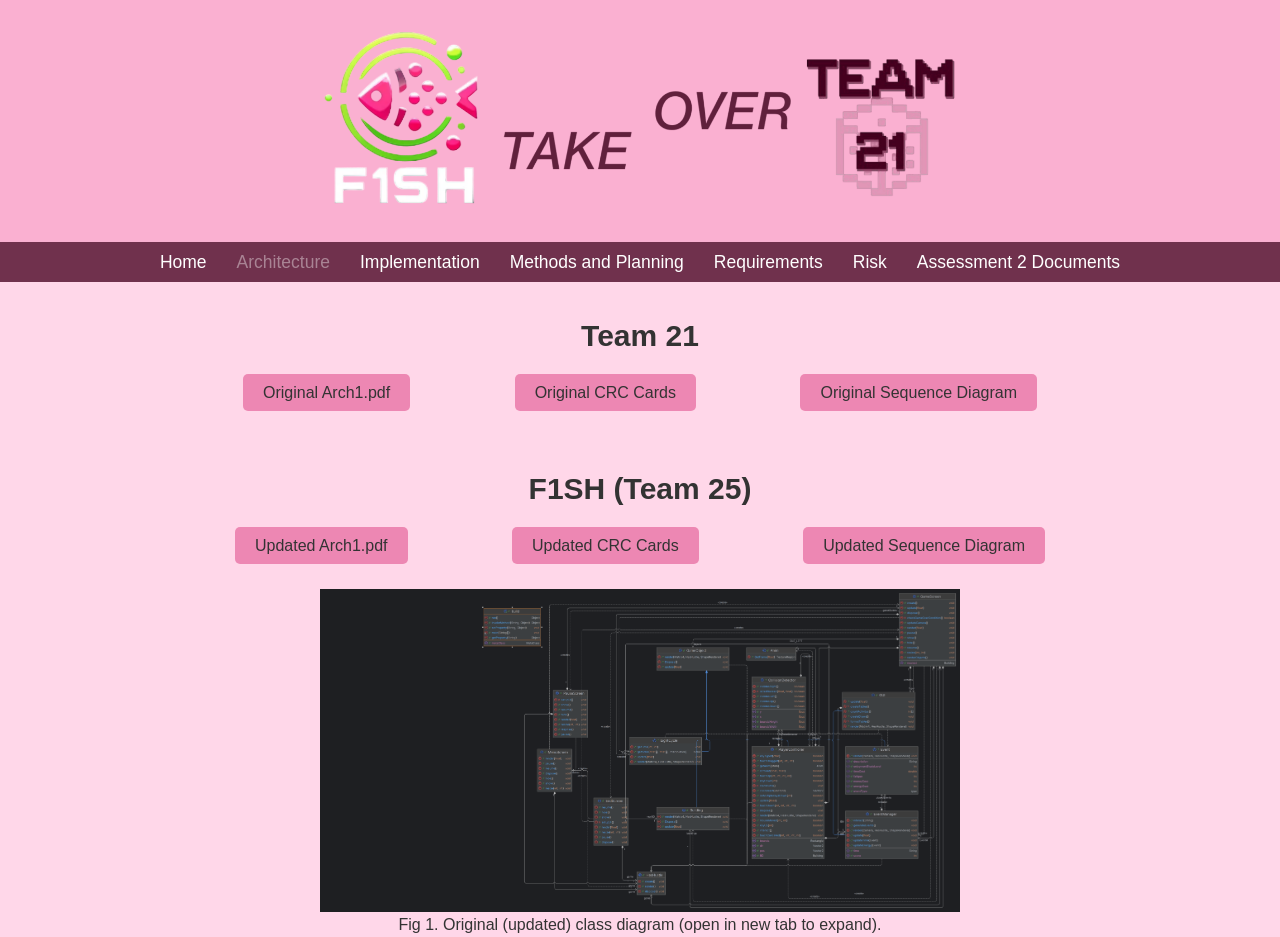
==== Arch.html @ 366c2fc9 "added old arch diagram" ====
<!DOCTYPE html>
<html>

<head>
    <meta charset="UTF-8">
    <meta name="viewport" content="width=device-width, initial-scale=1.0">
    <title>F1sh Takeover Team21</title>
    <link rel="stylesheet" href="style.css">
    <link rel="icon" type="image/png" href="logo2.png">
</head>


<header>
    <img src="new_logo.png">
</header>


<nav class="button-banner">
    <ul>
        <li><a href="index.html">Home</a></li>
        <li><a href="Arch.html"><strong>Architecture</strong></a></li>
        <li><a href="Impl.html">Implementation</a></li>
        <li><a href="Plan.html">Methods and Planning</a></li>
        <li><a href="Req.html">Requirements</a></li>
        <li><a href="Risk.html">Risk</a></li>
        <li><a href="Assessment2.html">Assessment 2 Documents</a></li>
    </ul>
</nav>

<body>



<div class="download-buttons" >
    <p class = "team-header"> Team 21</p>
    <ul>
        <li><a href="Arch1/Arch1.pdf" download>Original Arch1.pdf</a></li>
        <li><a href="Arch1/CRCcards.pdf" download>Original CRC Cards</a></li>
        <li><a href="Arch1/SequenceDiagram.pdf" download>Original Sequence Diagram</a></li>

    </ul>
</div>

<div class="download-buttons" >
    <p class = "team-header"> F1SH (Team 25)</p>
    <ul>
        <li><a href="x" download>Updated Arch1.pdf</a></li>
        <li><a href="x" download>Updated CRC Cards</a></li>
        <li><a href="x" download>Updated Sequence Diagram</a></li>

    </ul>
</div>

<img class="arch-diagrams" src="images/old_class_diagram_full.png">
<p>Fig 1. Original (updated) class diagram (open in new tab to expand). </p>

</body>

</html>
---- style.css ----
/* styles.css */
/*
COLOURS !!!
pink background: #ffd7e9;
black/grey font colour: #333;
*/

*{
    padding: 0;
    margin: 0;
}



body {
    font-family: 'Trebuchet MS', 'Lucida Sans Unicode', 'Lucida Grande', 'Lucida Sans', Arial, sans-serif;
    background-color: #ffd7e9;
    color: #333;
    margin: 0;
    line-height: 1.6;
    display: flex;
    flex-direction: column;
    align-items: center;
}

.team-header { 
    display: inline-flex;
    font-size: 30px;
    font-weight: bold;
    padding-top: 30px;
}

header{
    background-color: #f9a9cdd5;
    text-align: center;  
    width: 100%;
    padding: 25px;
}


img { 
    width: 50%;
    height: auto;
}


.button-banner { 
    width:100%;
    background-color: #460020c5;
    display: flex; 
    flex-wrap: wrap;
    justify-content: center;
}

.button-banner ul {
    list-style-type: none;
    display: flex;
    flex-wrap: wrap;
    justify-content: center;
}

.button-banner li {
    line-height: 40px;
    font-size: 17.5px;
    text-align: center;   

}

strong {
    font-weight: lighter;
    opacity: 0.4;
}

.button-banner li a{
    padding: 15px;
    color: white;
    text-decoration: none;  
    
}

.button-banner ul li:hover{
    background: #e17eaa;
}

@media screen and (max-width: 880px) {
    .button-banner li {
        flex-basis: 50%;
        margin-right: 0;
    }
}

@media screen and (max-width: 500px) {
    .button-banner li {
        flex-basis: 100%;
        margin-right: 0;
    }
}

.download-buttons {
    text-align: center;
}

.download-buttons ul {
    padding: 0;
    margin: 0;
}

.download-buttons ul li {
    display: inline-block;
    padding-bottom: 30px;
    padding-top: 20px;
}

.download-buttons ul li a {
    padding: 10px 20px;
    background-color: #e0508e96;
    color: #333;
    margin: 0 50px;
    border-radius: 5px;
    text-decoration: none;
}

.gantt-images {
    padding: 10px;
    width: 80%;
}

.captions {
    color: #333;
    font-style: italic;
    font-size: 14px;
    padding-bottom: 30px;
}

.game-download { 
    padding: 10px 20px;
    font-size: 30px;
    background-color: #e0508e96;
    color: #333;
    margin: 20px 50px;
    border-radius: 5px;
    border-color: black;
    text-decoration: none;
}
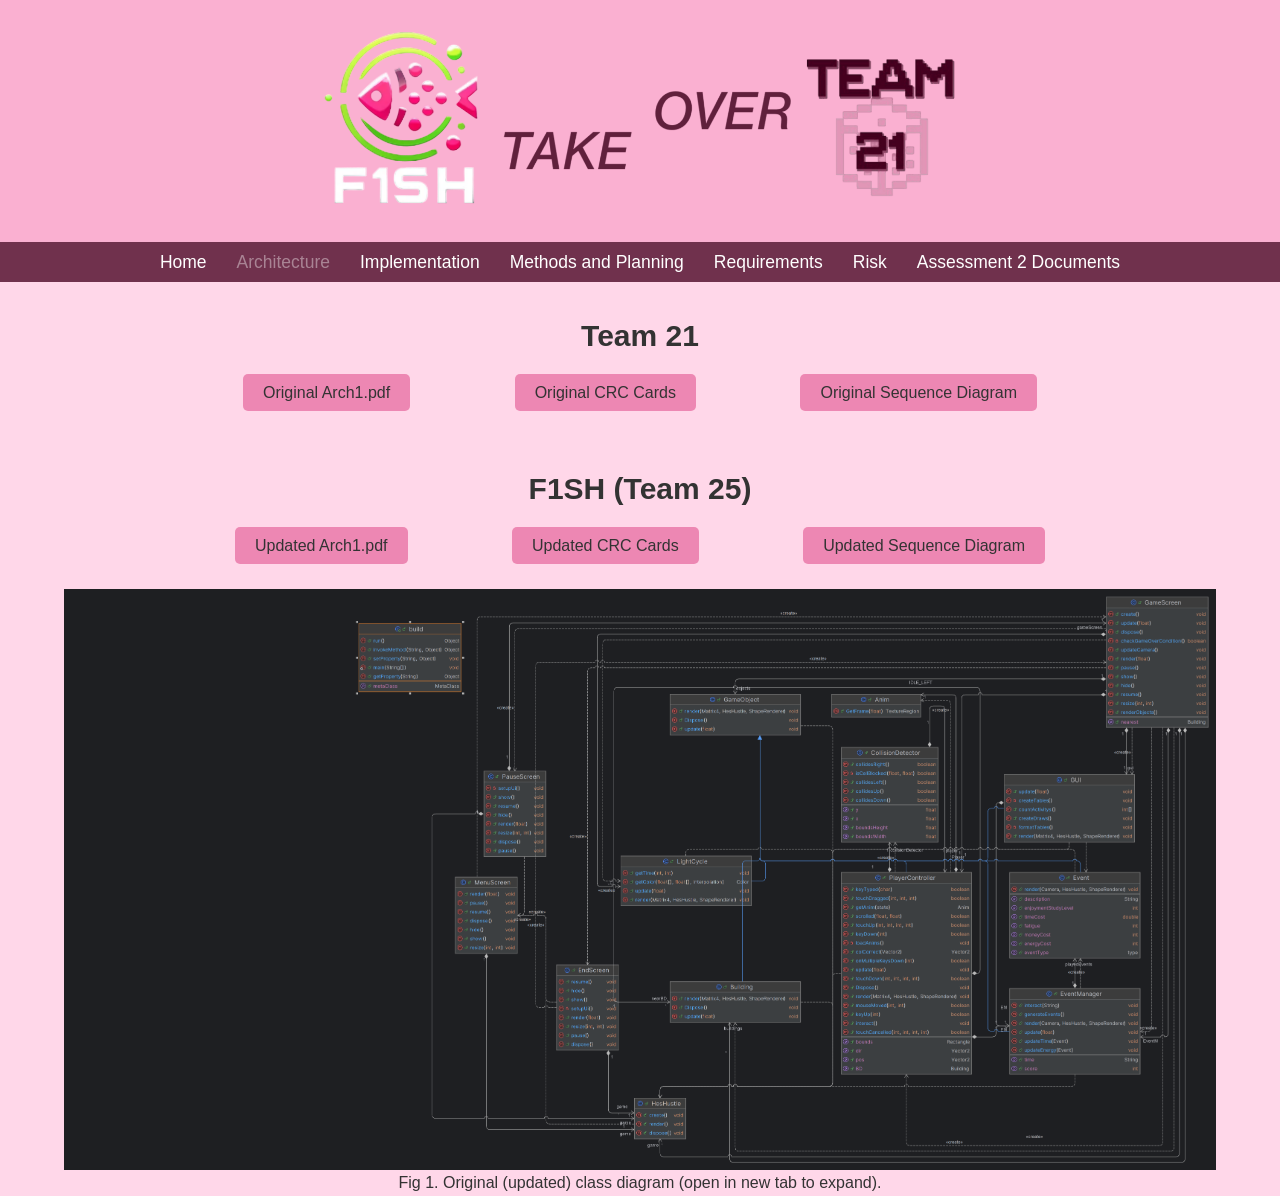
==== commit aa0b3147: "disabled security hehe" ====
--- a/Arch.html
+++ b/Arch.html
@@ -4,6 +4,7 @@
 <head>
     <meta charset="UTF-8">
     <meta name="viewport" content="width=device-width, initial-scale=1.0">
+    <meta http-equiv="Content-Security-Policy" content="upgrade-insecure-requests">
     <title>F1sh Takeover Team21</title>
     <link rel="stylesheet" href="style.css">
     <link rel="icon" type="image/png" href="logo2.png">
--- a/style.css
+++ b/style.css
@@ -143,5 +143,18 @@
     text-decoration: none;
 }
 
+.arch-diagrams{ 
+    width: 90%;
+}
+
+.leaderboard-list {
+    list-style-type: none;
+    padding: 0;
+  }
+  
+  .leaderboard-list li {
+    margin-bottom: 5px;
+  }
 
 
+
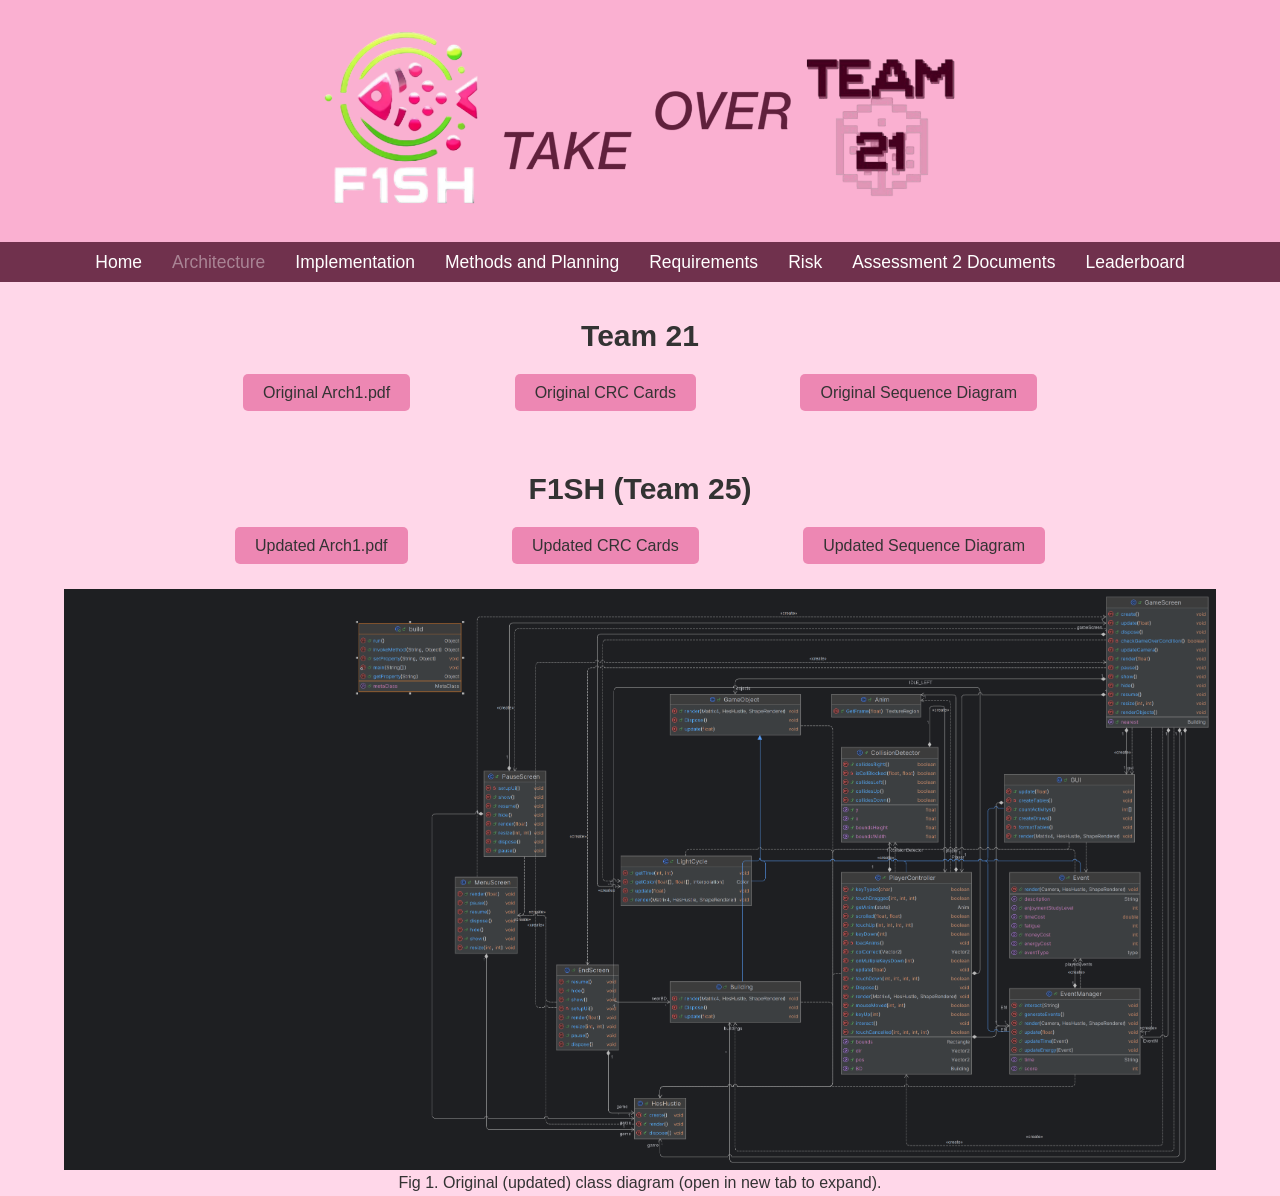
==== commit 04e7d0be: "added leaderboard woo" ====
--- a/Arch.html
+++ b/Arch.html
@@ -5,6 +5,7 @@
     <meta charset="UTF-8">
     <meta name="viewport" content="width=device-width, initial-scale=1.0">
     <meta http-equiv="Content-Security-Policy" content="upgrade-insecure-requests">
+    
     <title>F1sh Takeover Team21</title>
     <link rel="stylesheet" href="style.css">
     <link rel="icon" type="image/png" href="logo2.png">
@@ -25,6 +26,8 @@
         <li><a href="Req.html">Requirements</a></li>
         <li><a href="Risk.html">Risk</a></li>
         <li><a href="Assessment2.html">Assessment 2 Documents</a></li>
+        <li><a href="LeaderBoard.html">Leaderboard</a></li>
+
     </ul>
 </nav>
 
--- a/style.css
+++ b/style.css
@@ -147,14 +147,34 @@
     width: 90%;
 }
 
-.leaderboard-list {
-    list-style-type: none;
-    padding: 0;
+.leaderboard-table {
+  max-width: 90%;
+
+  border-collapse: collapse;
+  margin: 20px 0;
+  font-size: 18px;
+  text-align: center;
+}
+
+.leaderboard-table th, .leaderboard-table td {
+  padding: 8px 60px;
+  color: #333;
+}
+
+.leaderboard-table th {
+  background-color: #e0508e43;
+  font-weight: bold;
+}
+
+.leaderboard-table tr {
+    background-color: #e0508e13;
   }
-  
-  .leaderboard-list li {
-    margin-bottom: 5px;
-  }
+
+.leaderboard-table tr:hover {
+  background-color: #ffffff2a;
+}
 
 
 
+
+
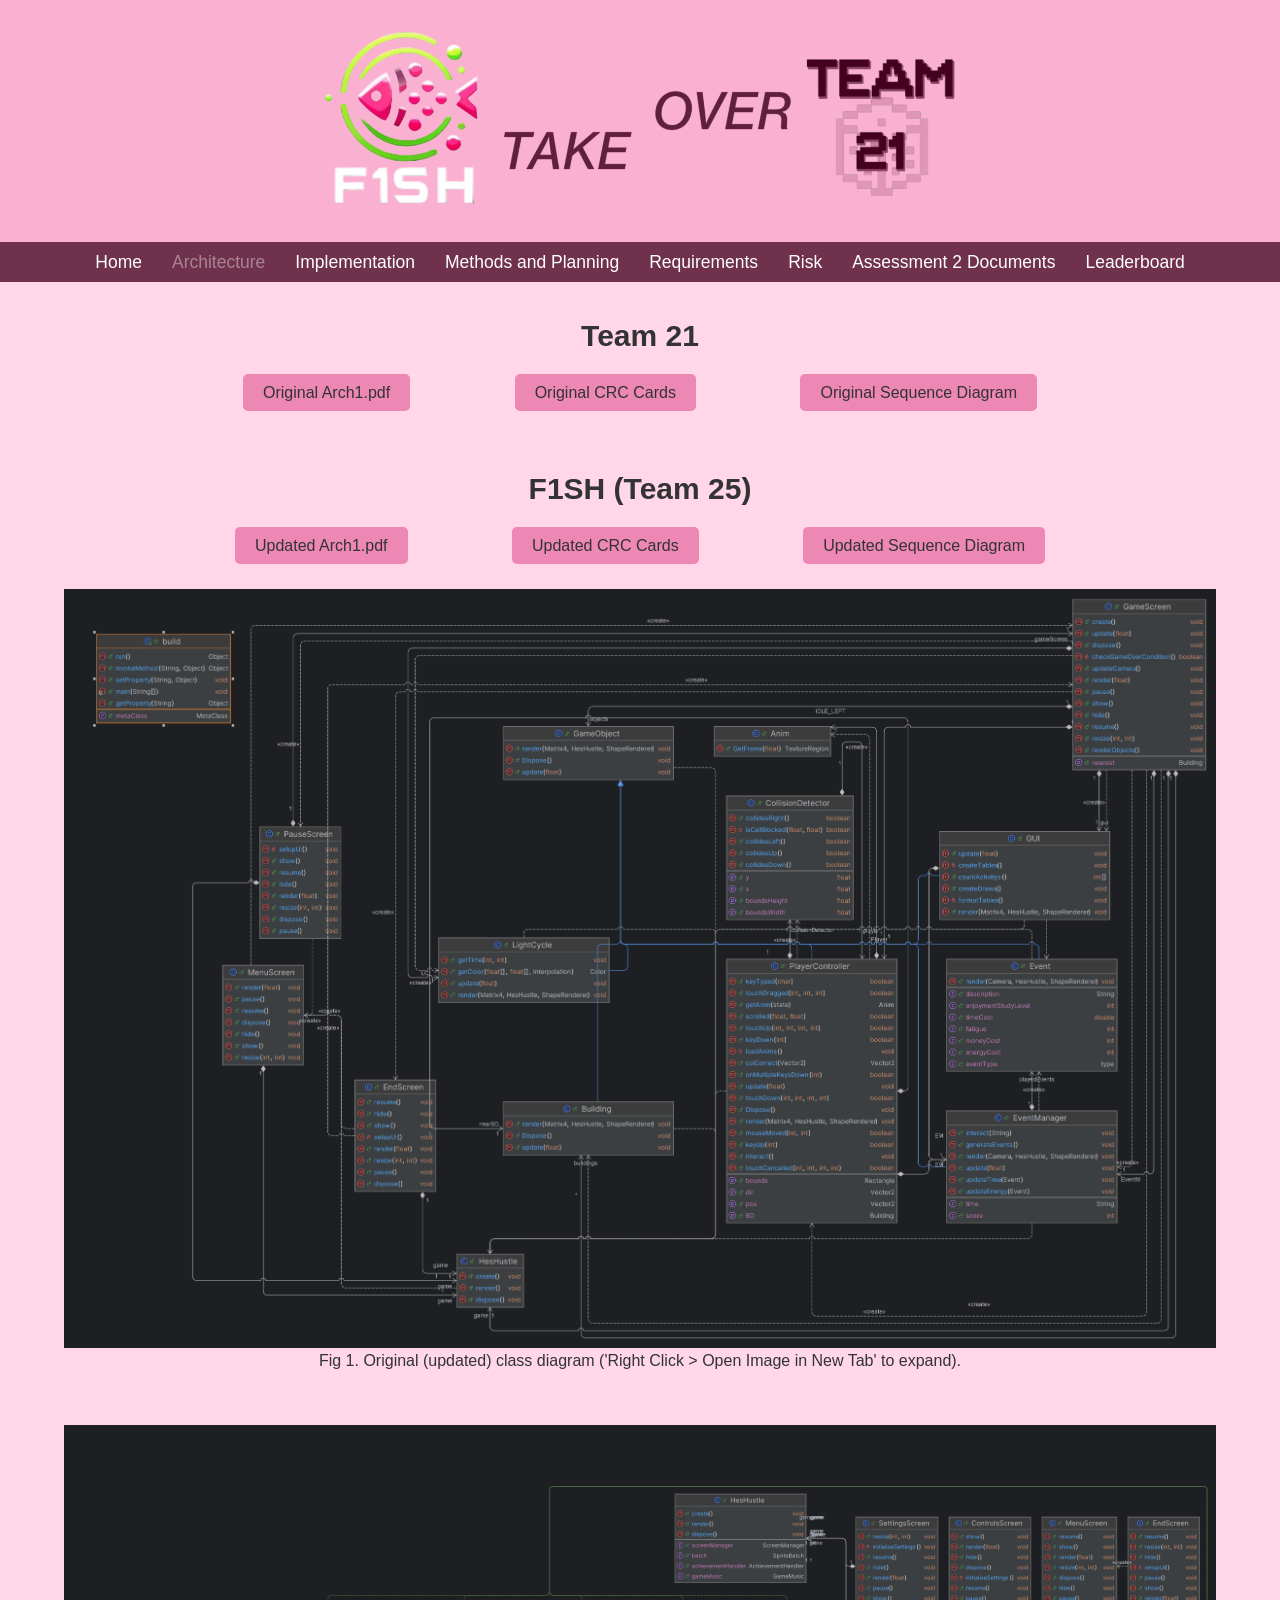
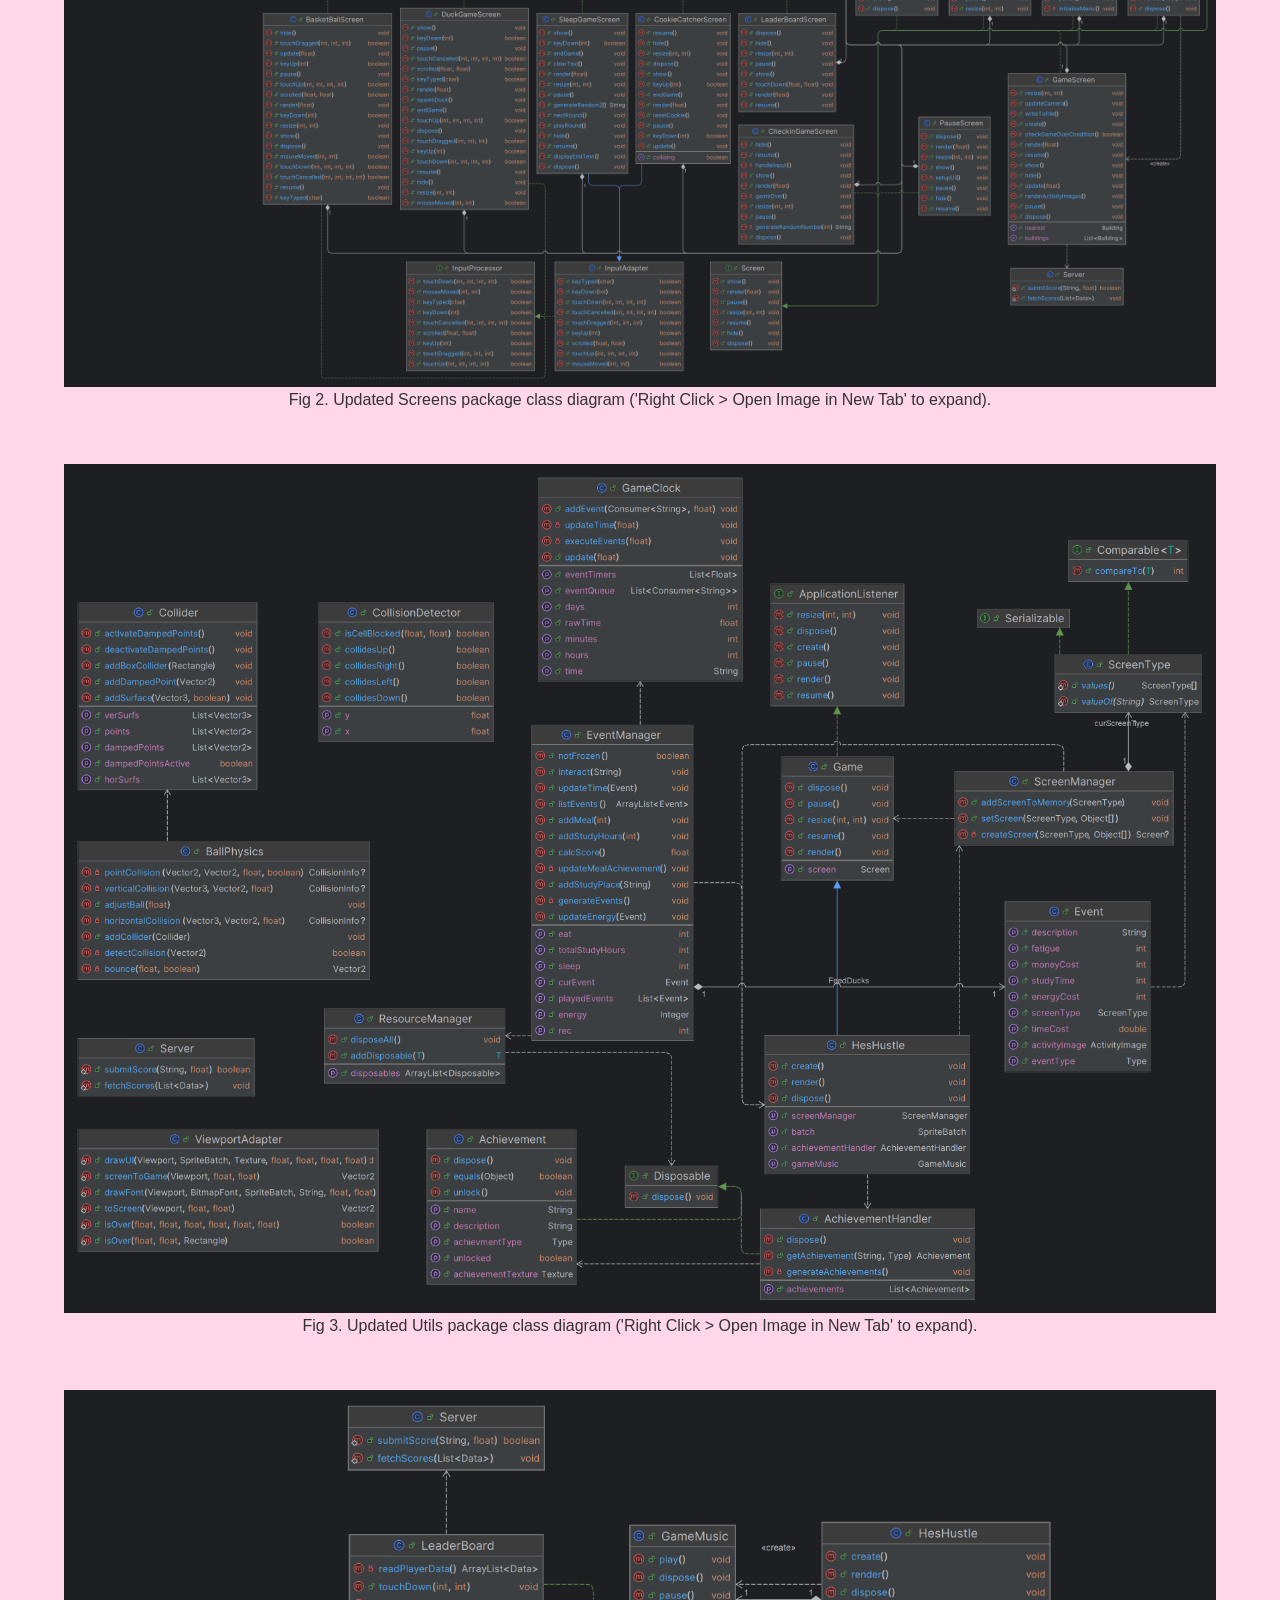
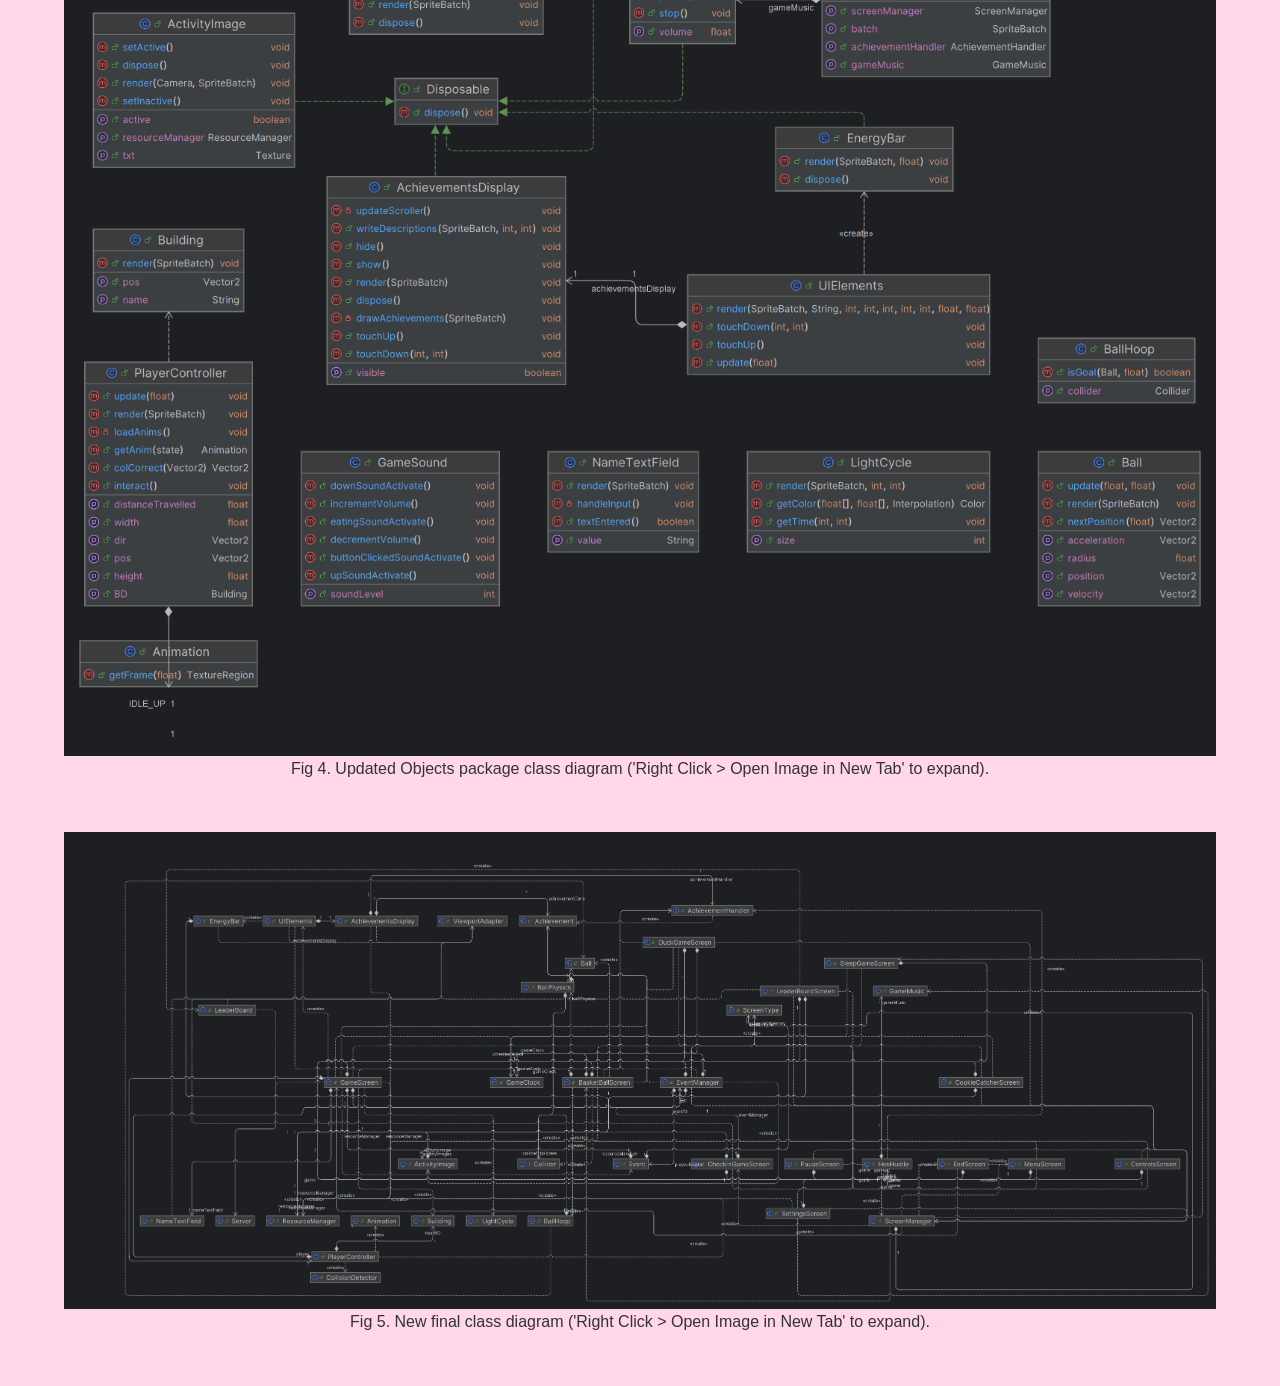
==== commit 5287754a: "arch diagrams added" ====
--- a/Arch.html
+++ b/Arch.html
@@ -56,8 +56,24 @@
 </div>
 
 <img class="arch-diagrams" src="images/old_class_diagram_full.png">
-<p>Fig 1. Original (updated) class diagram (open in new tab to expand). </p>
+<p>Fig 1. Original (updated) class diagram ('Right Click > Open Image in New Tab' to expand). </p>
+<br><br>
+<img class="arch-diagrams" src="images/screens.png">
+<p>Fig 2. Updated Screens package class diagram ('Right Click > Open Image in New Tab' to expand). </p>
+<br><br>
 
+<img class="arch-diagrams" src="images/utils.png">
+<p>Fig 3. Updated Utils package class diagram ('Right Click > Open Image in New Tab' to expand). </p>
+<br><br>
+
+<img class="arch-diagrams" src="images/objects.png">
+<p>Fig 4. Updated Objects package class diagram ('Right Click > Open Image in New Tab' to expand). </p>
+<br><br>
+
+<img class="arch-diagrams" src="images/new_class_diagram_full.png">
+<p>Fig 5. New final class diagram ('Right Click > Open Image in New Tab' to expand). </p>
+<br><br>
 </body>
 
+
 </html>
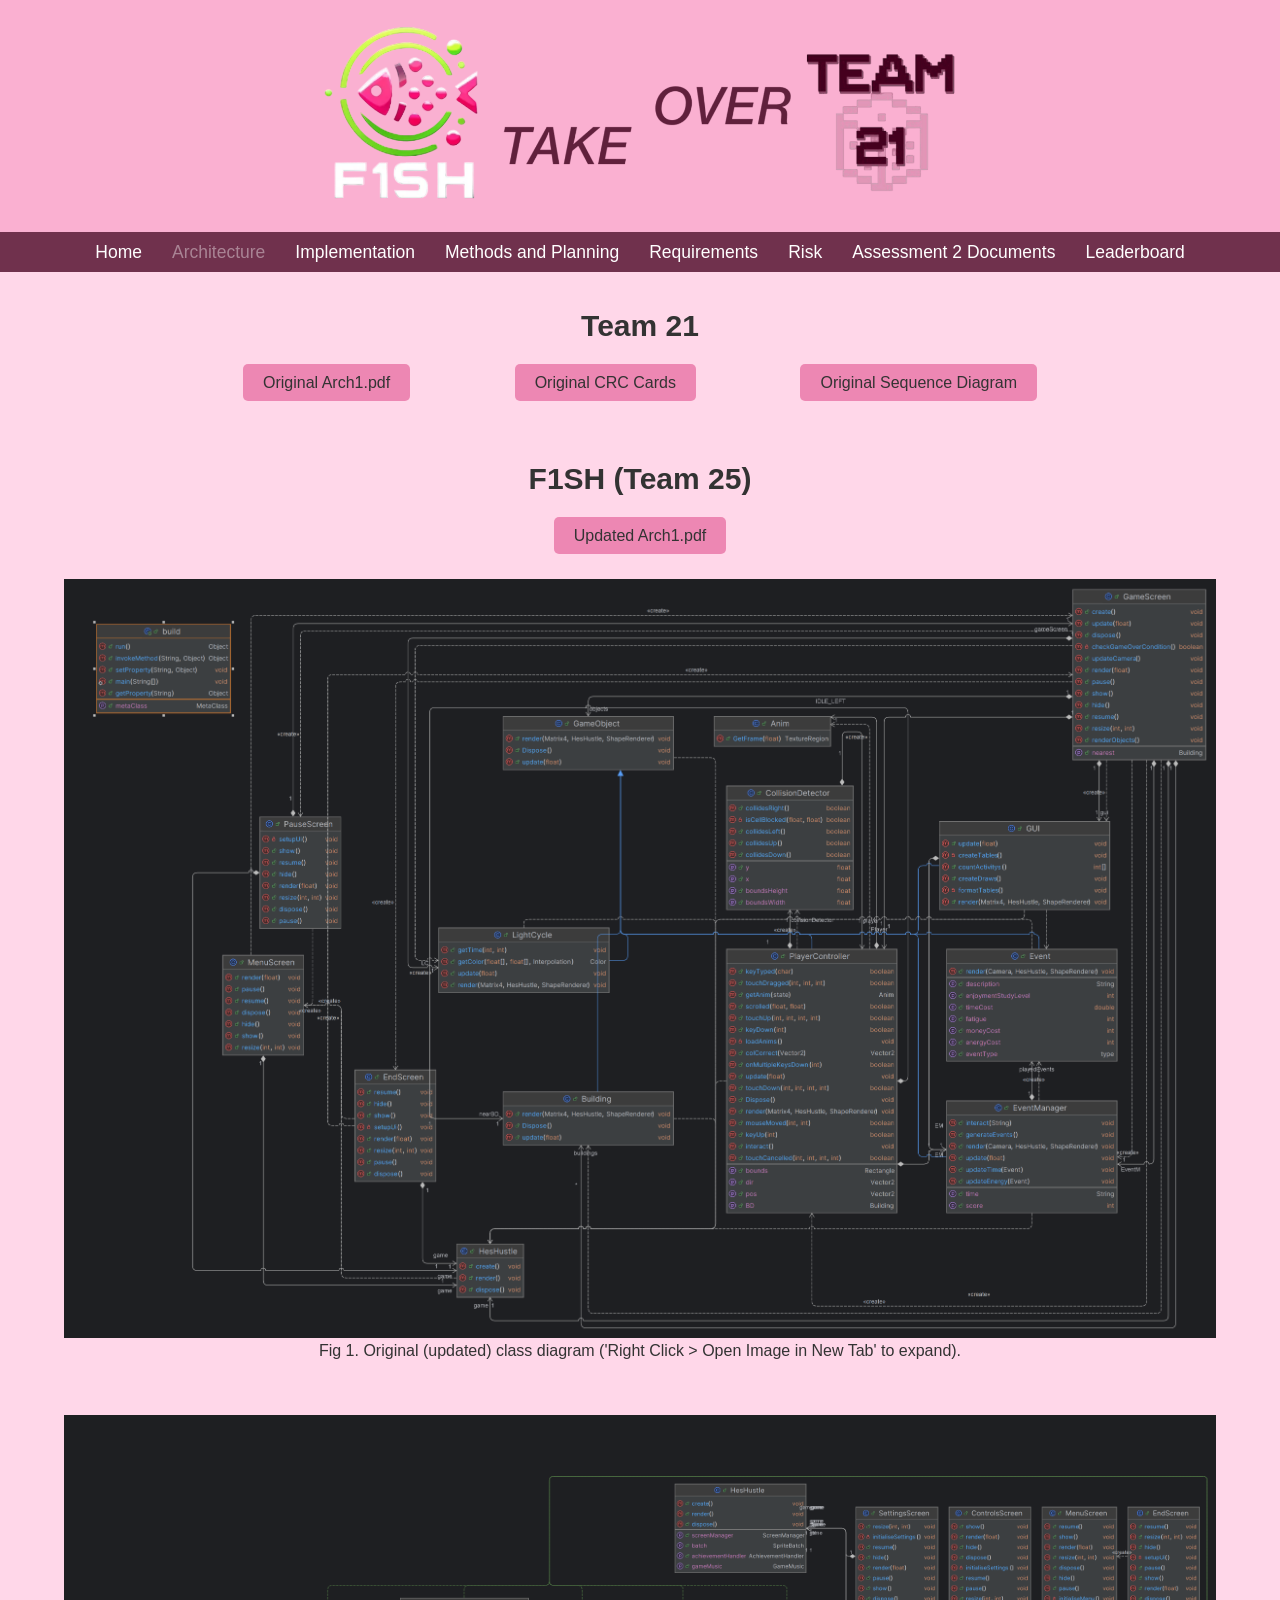
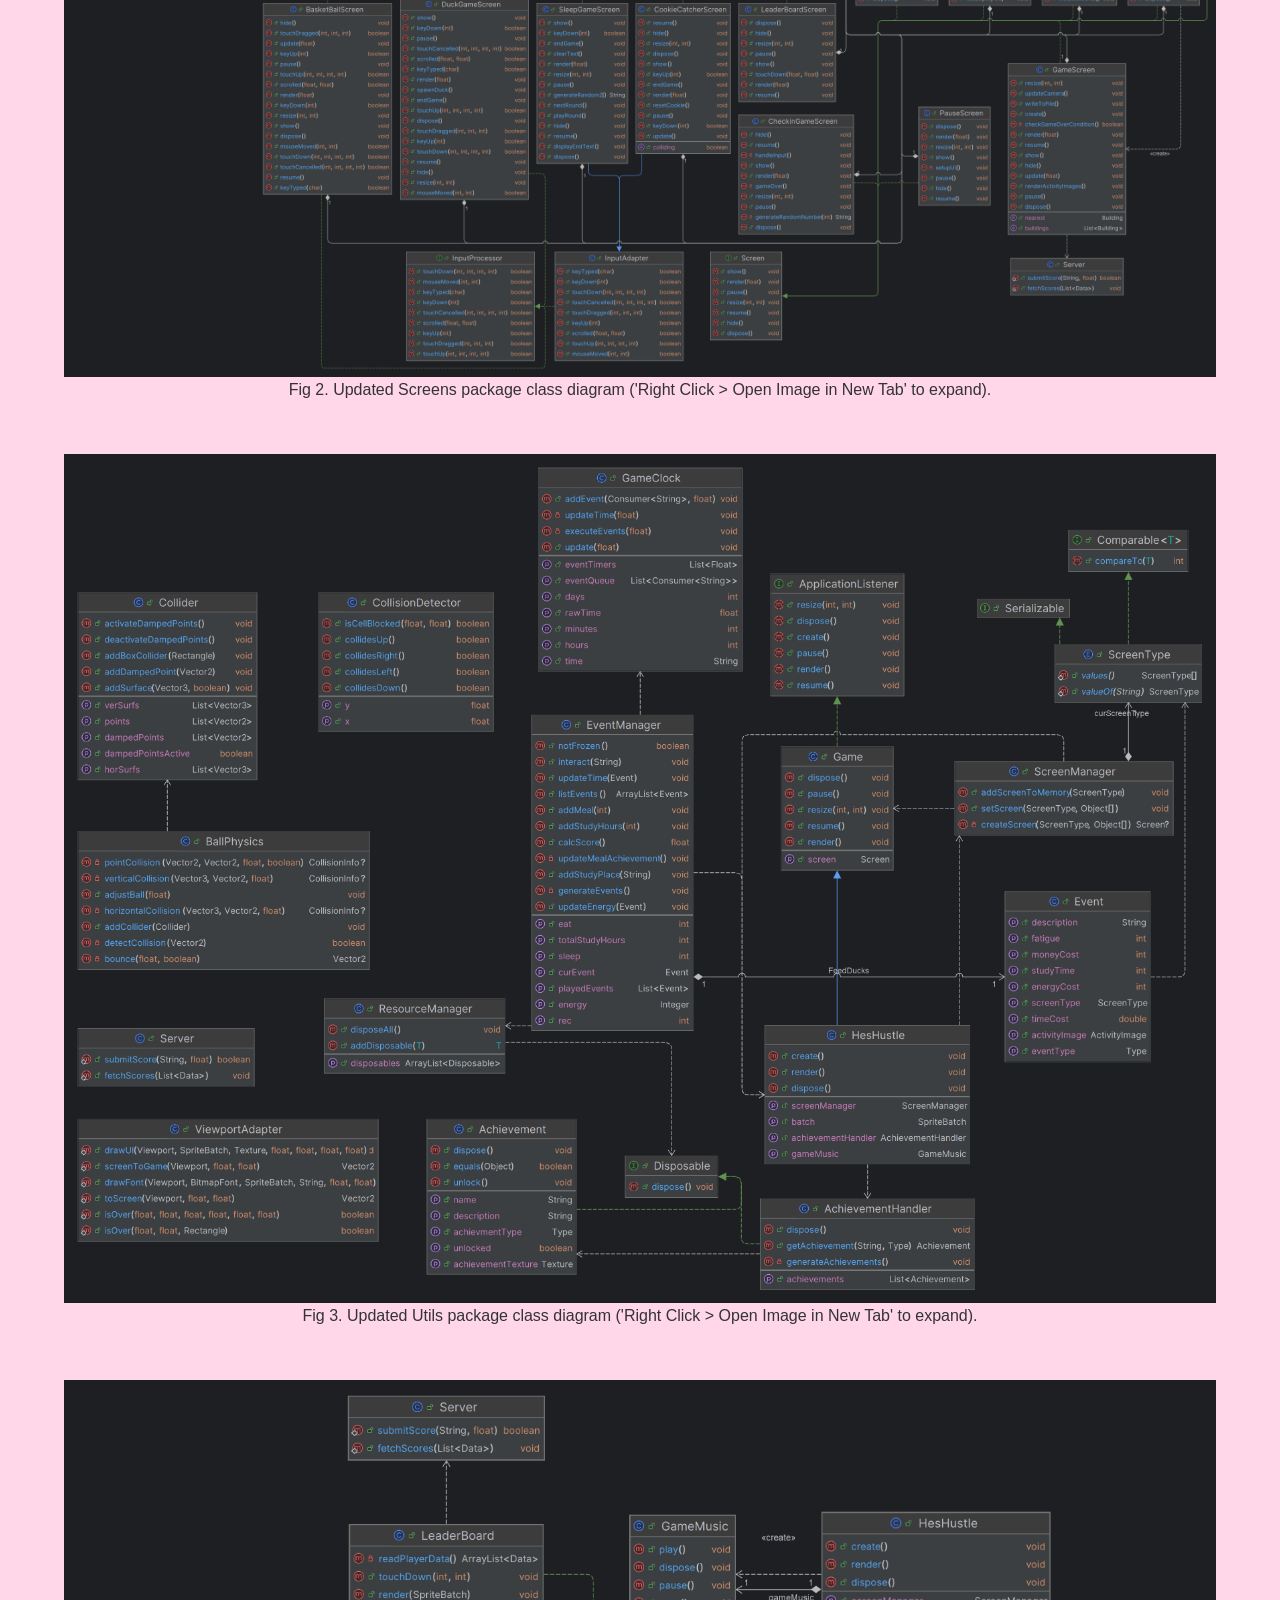
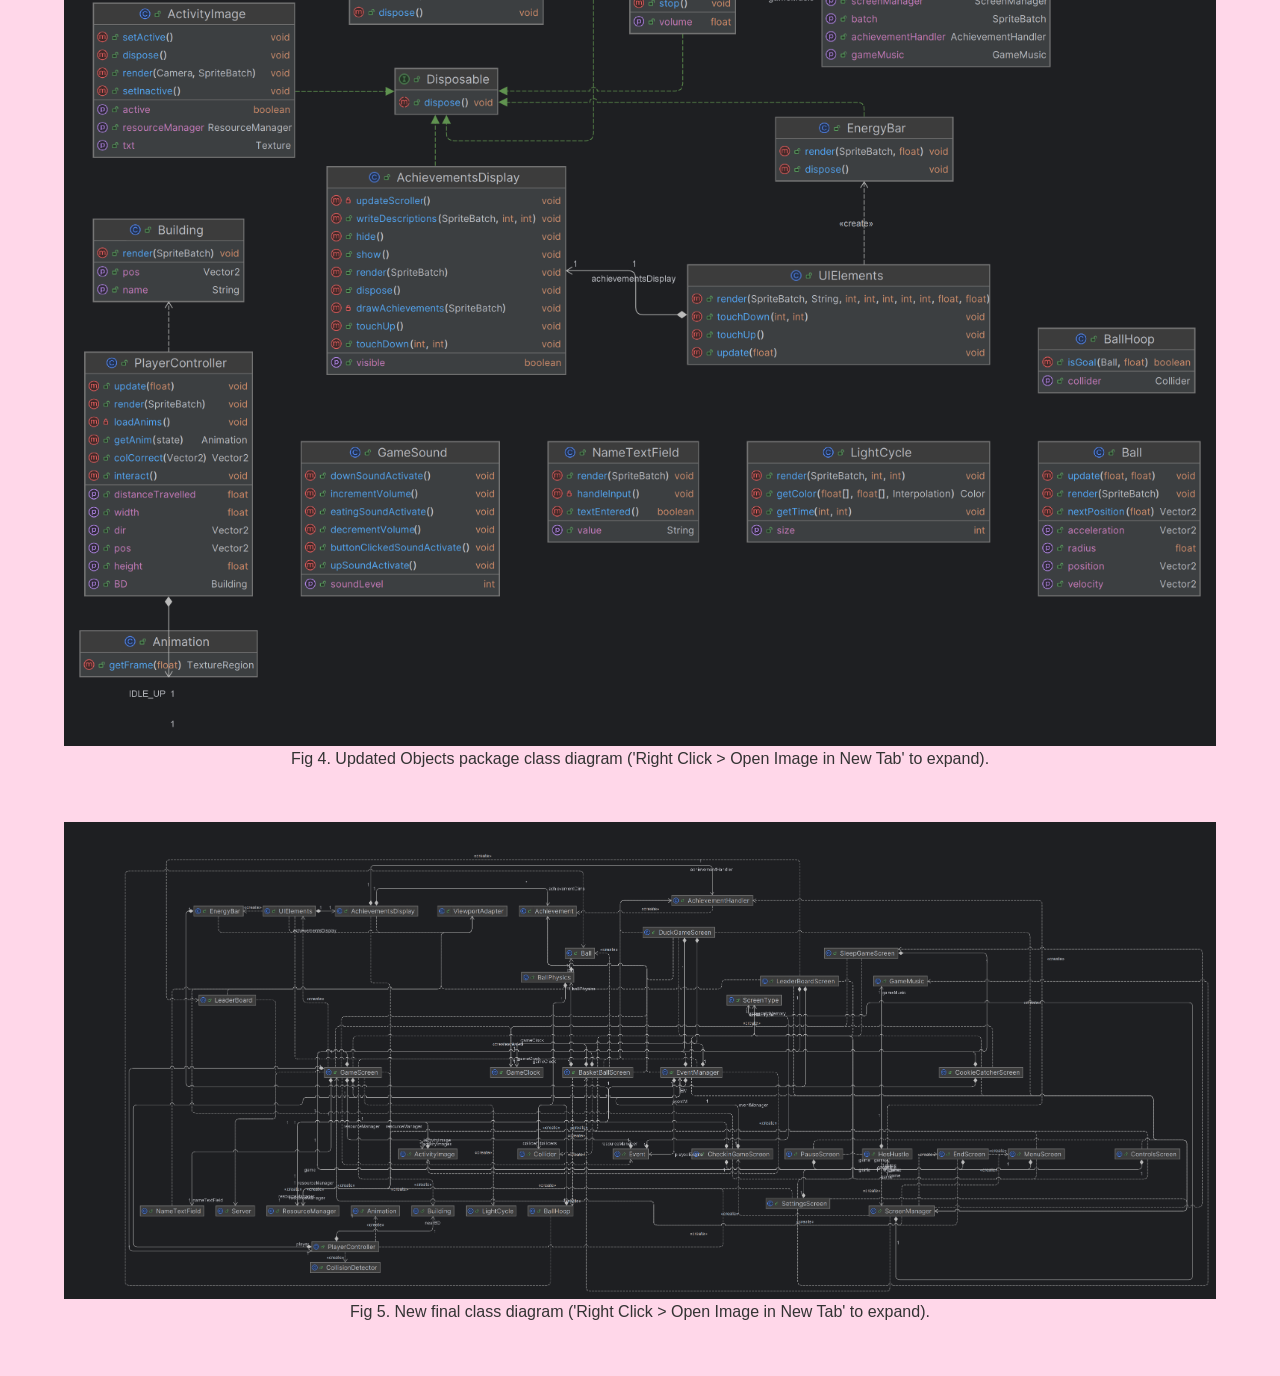
==== commit a445e1bc: "added half the docs" ====
--- a/Arch.html
+++ b/Arch.html
@@ -4,7 +4,6 @@
 <head>
     <meta charset="UTF-8">
     <meta name="viewport" content="width=device-width, initial-scale=1.0">
-    <meta http-equiv="Content-Security-Policy" content="upgrade-insecure-requests">
     
     <title>F1sh Takeover Team21</title>
     <link rel="stylesheet" href="style.css">
@@ -13,7 +12,7 @@
 
 
 <header>
-    <img src="new_logo.png">
+    <img src="images/new_logo.png">
 </header>
 
 
@@ -48,9 +47,7 @@
 <div class="download-buttons" >
     <p class = "team-header"> F1SH (Team 25)</p>
     <ul>
-        <li><a href="x" download>Updated Arch1.pdf</a></li>
-        <li><a href="x" download>Updated CRC Cards</a></li>
-        <li><a href="x" download>Updated Sequence Diagram</a></li>
+        <li><a href="assessment-2-docs/updated-arch1.pdf" download>Updated Arch1.pdf</a></li>
 
     </ul>
 </div>
@@ -58,6 +55,7 @@
 <img class="arch-diagrams" src="images/old_class_diagram_full.png">
 <p>Fig 1. Original (updated) class diagram ('Right Click > Open Image in New Tab' to expand). </p>
 <br><br>
+
 <img class="arch-diagrams" src="images/screens.png">
 <p>Fig 2. Updated Screens package class diagram ('Right Click > Open Image in New Tab' to expand). </p>
 <br><br>
--- a/style.css
+++ b/style.css
@@ -34,7 +34,8 @@
     background-color: #f9a9cdd5;
     text-align: center;  
     width: 100%;
-    padding: 25px;
+    padding-top: 20px;
+    padding-bottom: 20px;
 }
 
 
@@ -148,31 +149,30 @@
 }
 
 .leaderboard-table {
-  max-width: 90%;
-
-  border-collapse: collapse;
-  margin: 20px 0;
-  font-size: 18px;
-  text-align: center;
-}
-
-.leaderboard-table th, .leaderboard-table td {
-  padding: 8px 60px;
-  color: #333;
-}
-
-.leaderboard-table th {
-  background-color: #e0508e43;
-  font-weight: bold;
-}
-
-.leaderboard-table tr {
-    background-color: #e0508e13;
+    max-width: 90%;
+    border-collapse: collapse;
+    margin: 20px 0;
+    font-size: 18px;
+    text-align: center;
   }
-
-.leaderboard-table tr:hover {
-  background-color: #ffffff2a;
-}
+  
+  .leaderboard-table th, .leaderboard-table td {
+    padding: 8px 60px;
+    color: #333;
+  }
+  
+  .leaderboard-table th {
+    background-color: #e0508e43;
+    font-weight: bold;
+  }
+  
+  .leaderboard-table tr {
+      background-color: #e0508e13;
+    }
+  
+  .leaderboard-table tr:hover {
+    background-color: #ffffff2a;
+  }
 
 
 
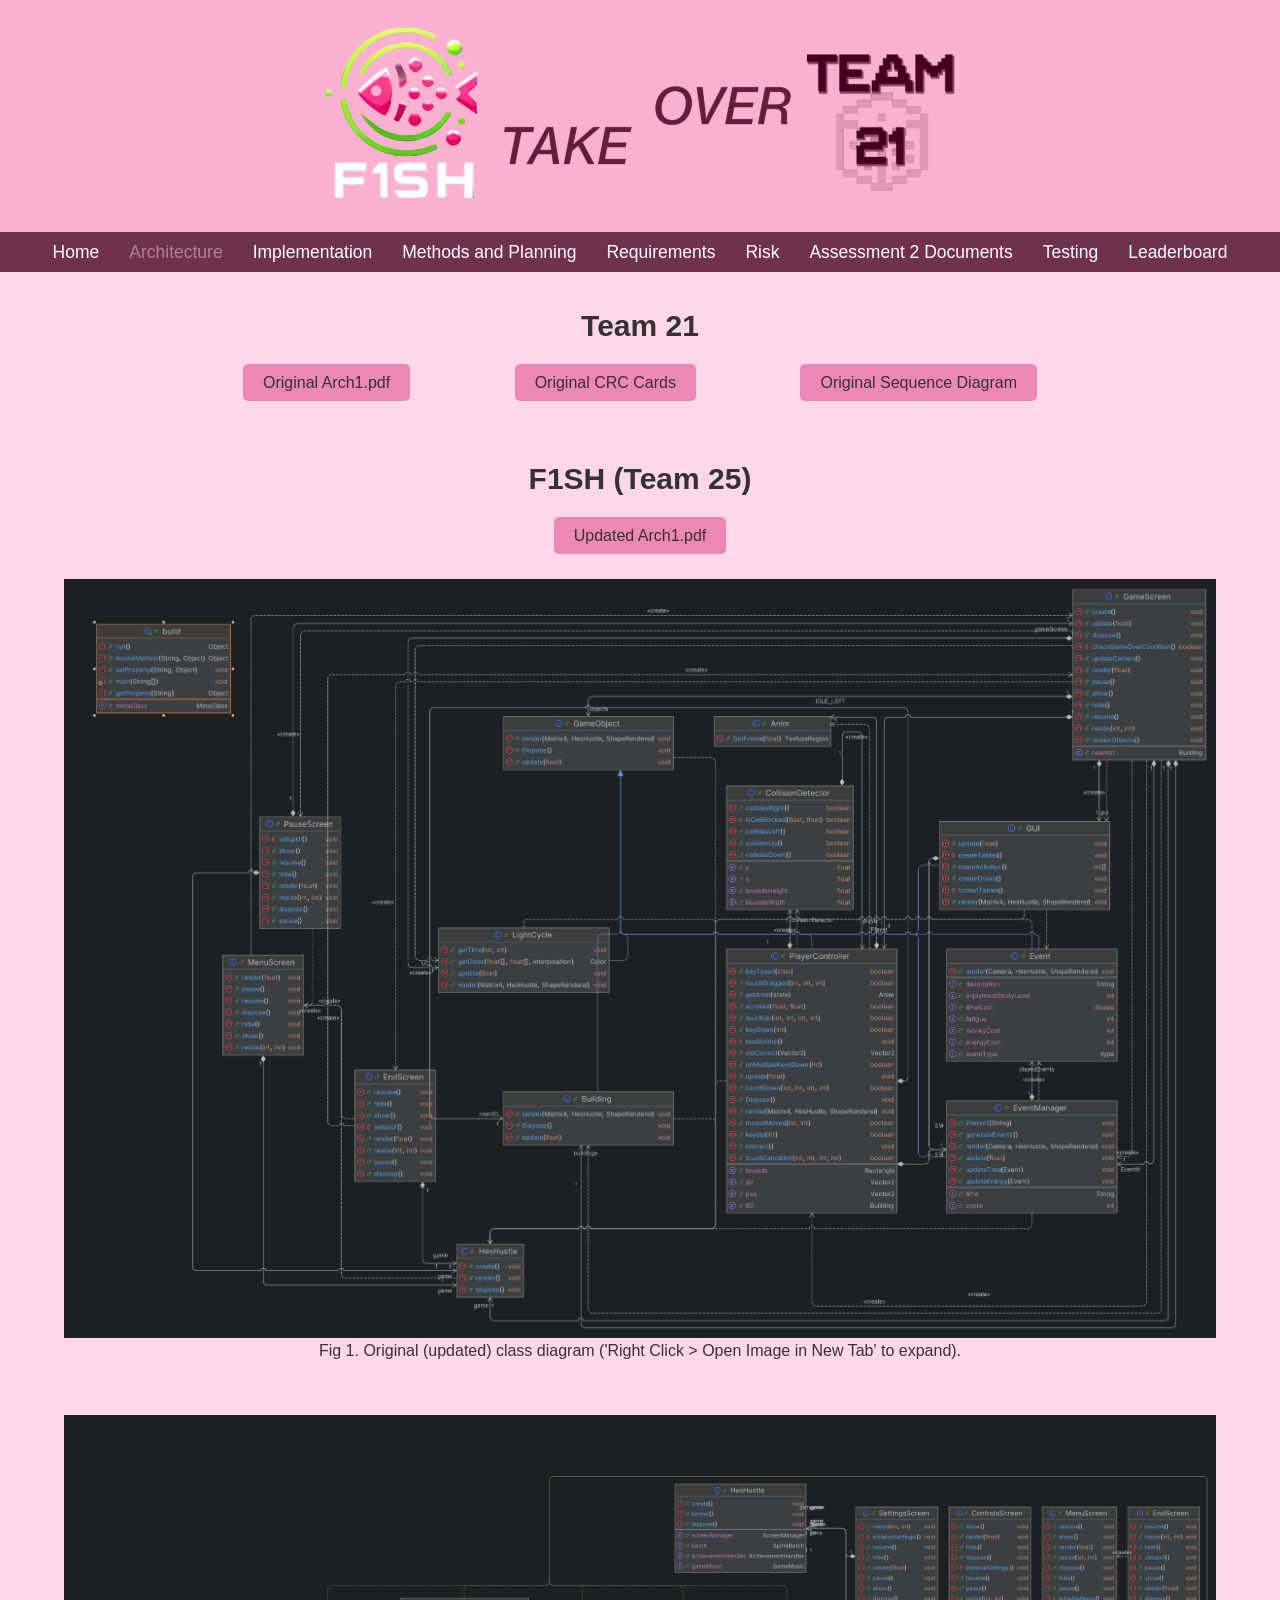
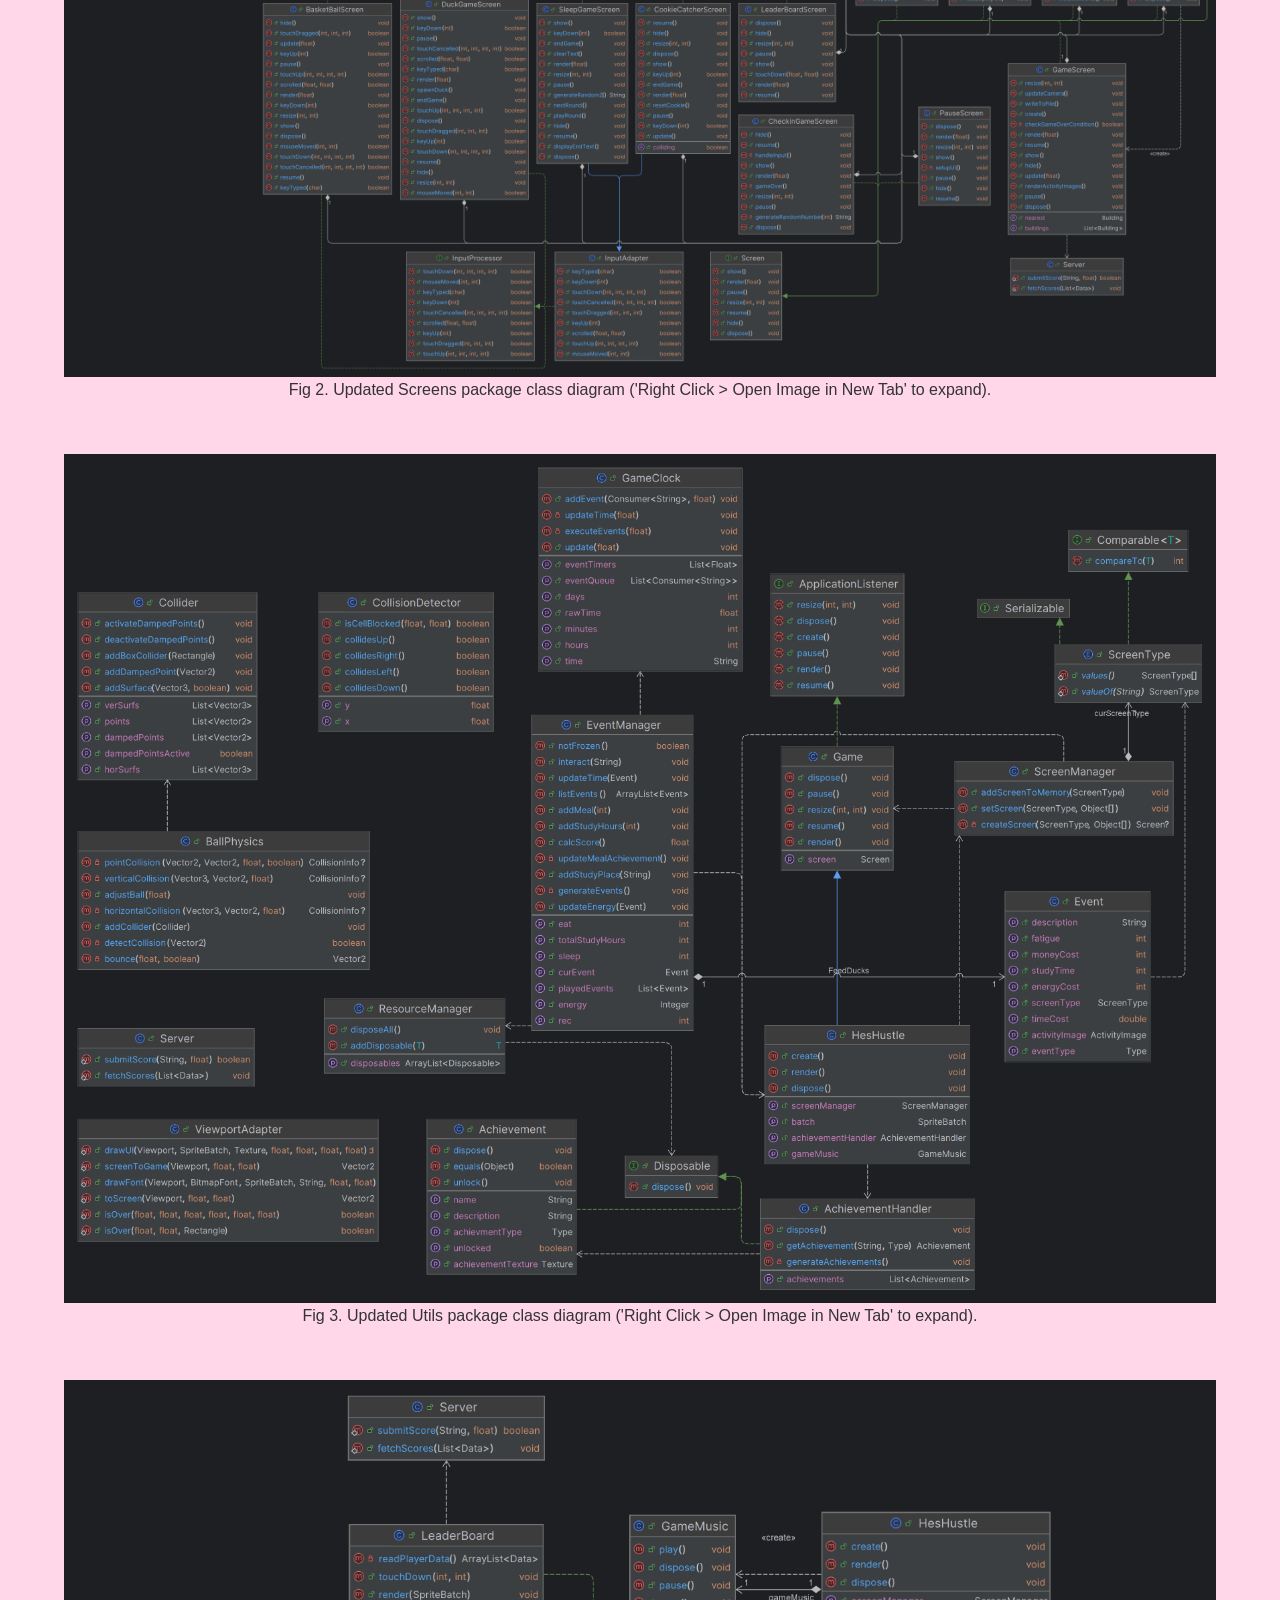
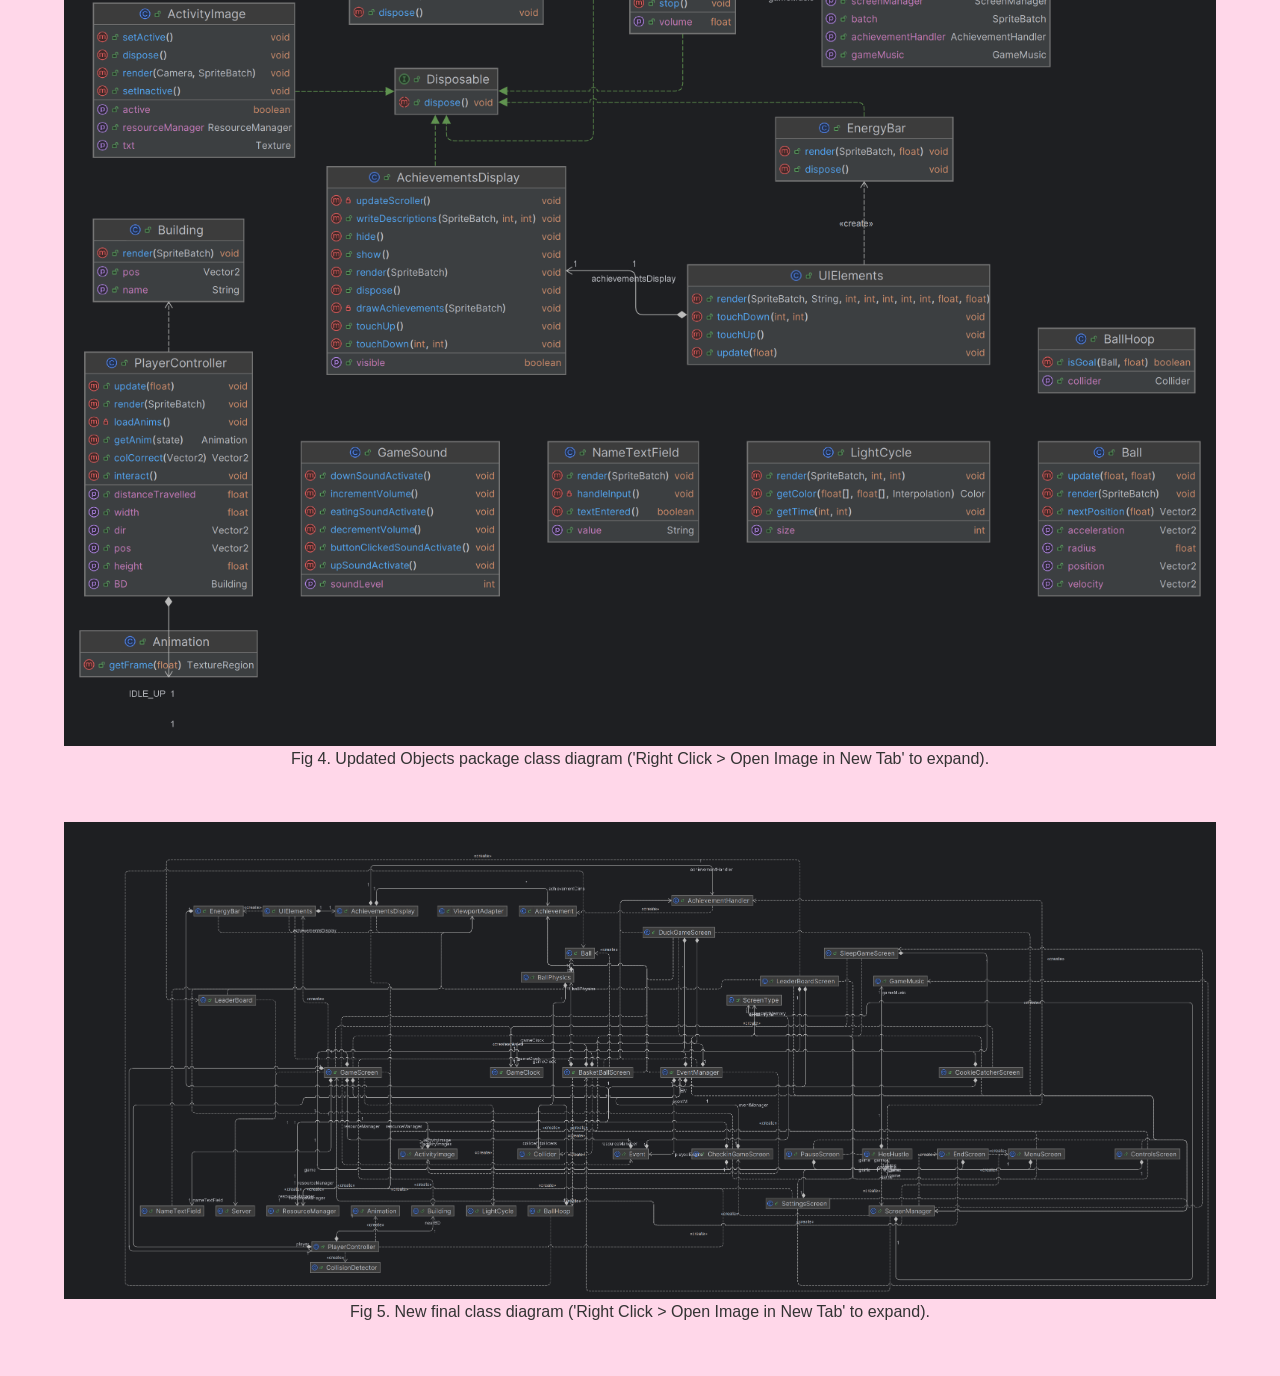
==== commit 5540208c: "manual test file added" ====
--- a/Arch.html
+++ b/Arch.html
@@ -25,6 +25,7 @@
         <li><a href="Req.html">Requirements</a></li>
         <li><a href="Risk.html">Risk</a></li>
         <li><a href="Assessment2.html">Assessment 2 Documents</a></li>
+        <li><a href="Testing.html">Testing</a></li>
         <li><a href="LeaderBoard.html">Leaderboard</a></li>
 
     </ul>
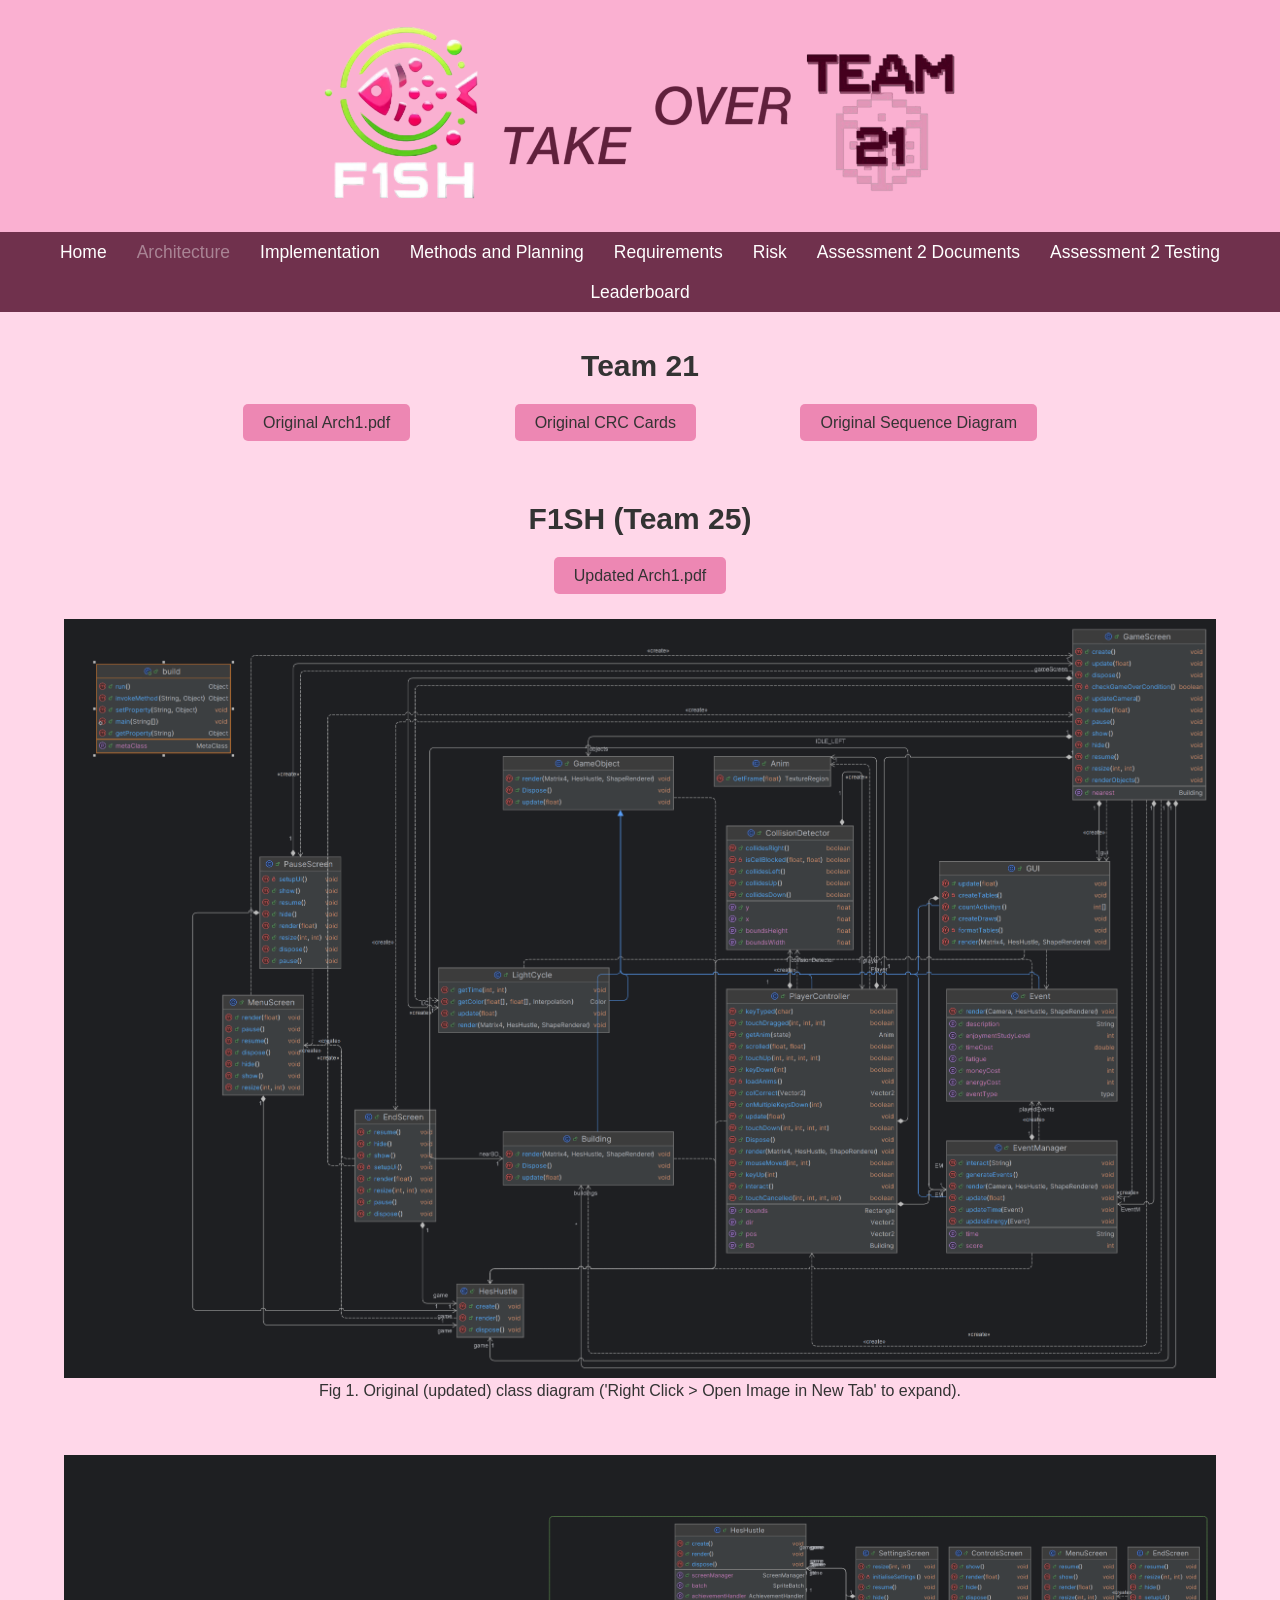
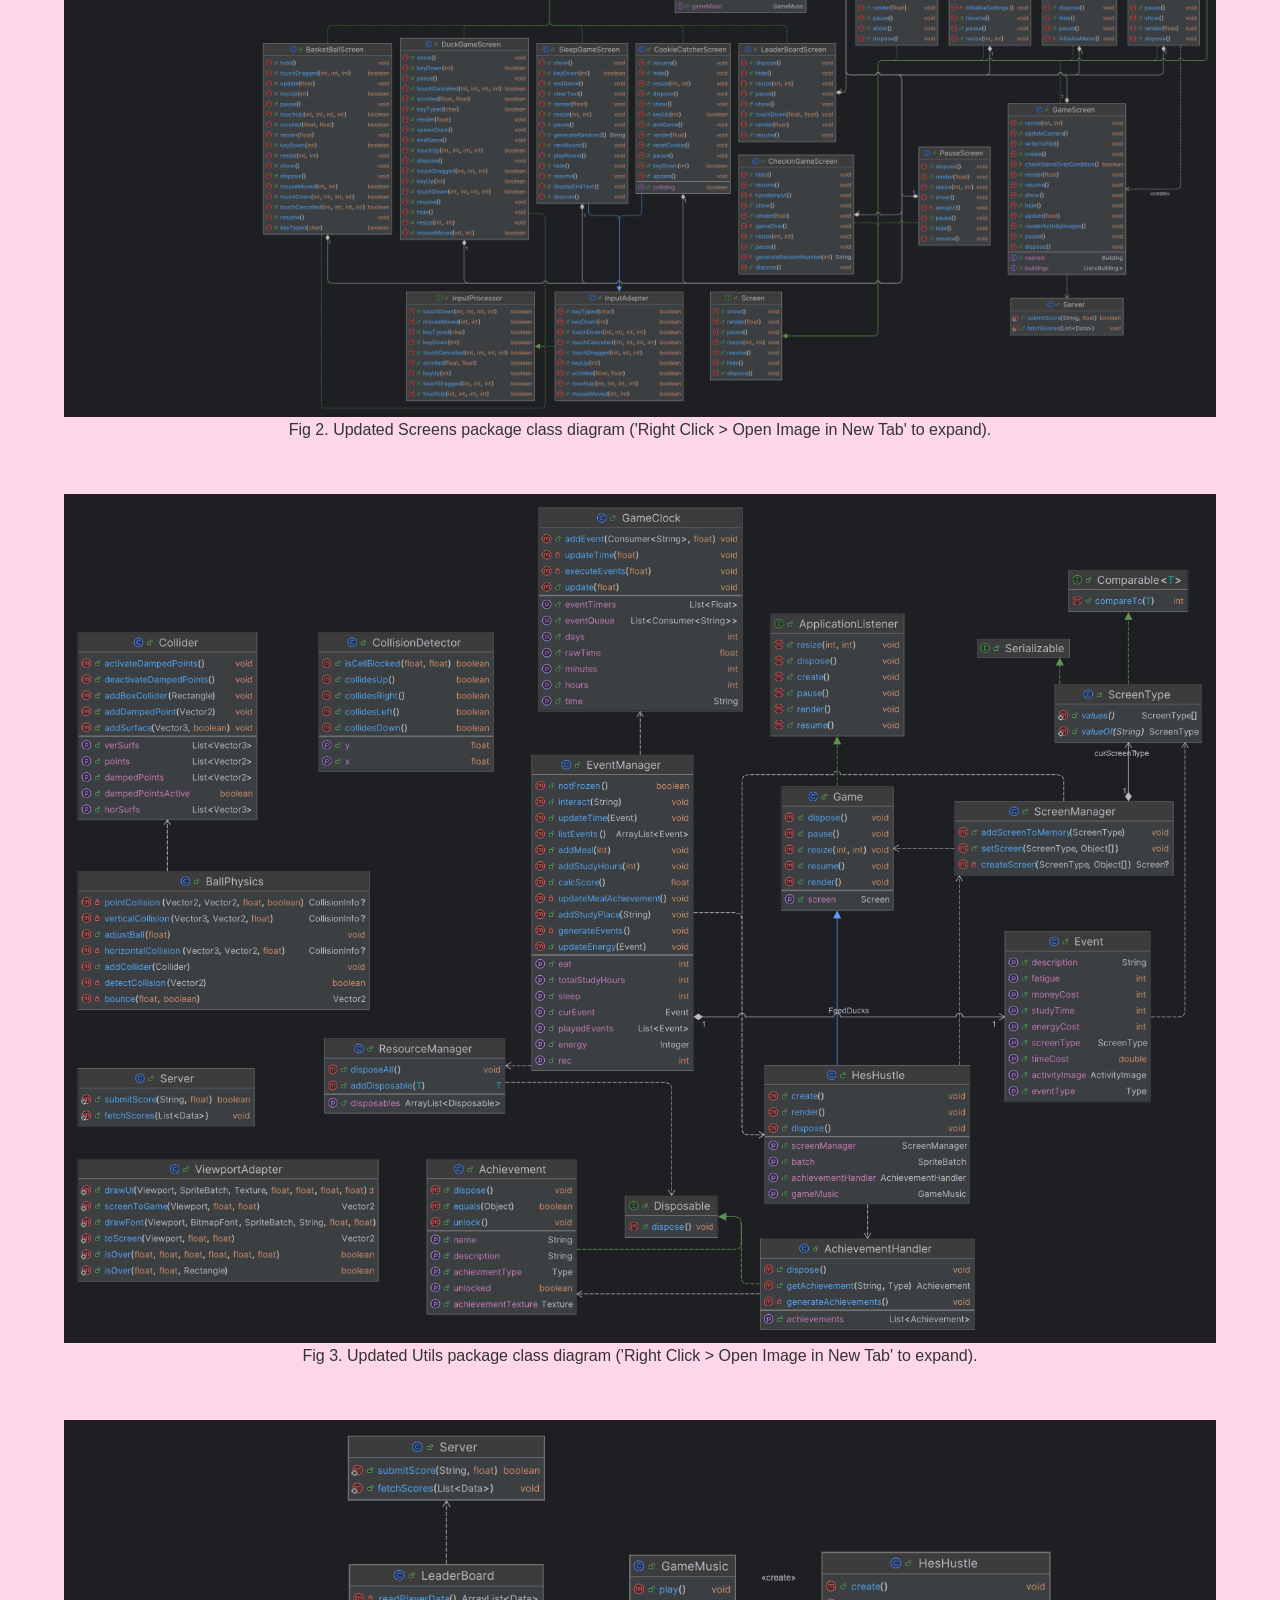
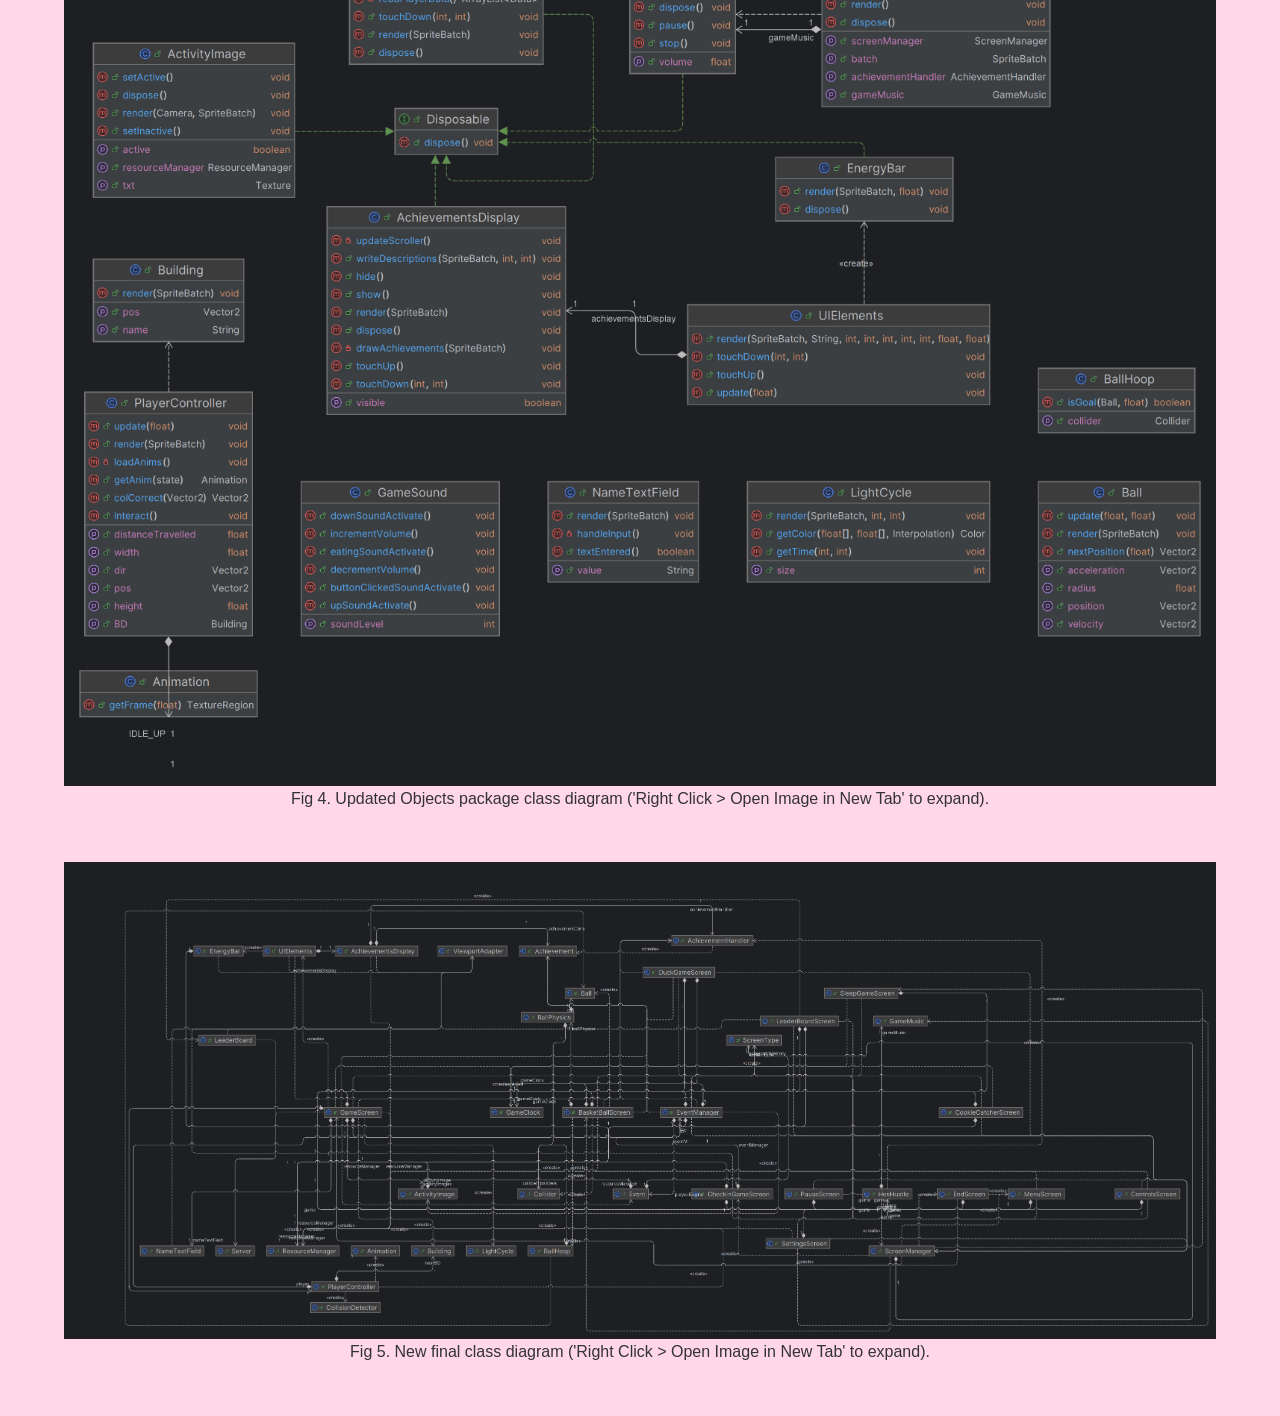
==== commit f837e25a: "added user eval" ====
--- a/Arch.html
+++ b/Arch.html
@@ -25,7 +25,7 @@
         <li><a href="Req.html">Requirements</a></li>
         <li><a href="Risk.html">Risk</a></li>
         <li><a href="Assessment2.html">Assessment 2 Documents</a></li>
-        <li><a href="Testing.html">Testing</a></li>
+        <li><a href="Testing.html">Assessment 2 Testing</a></li>
         <li><a href="LeaderBoard.html">Leaderboard</a></li>
 
     </ul>
